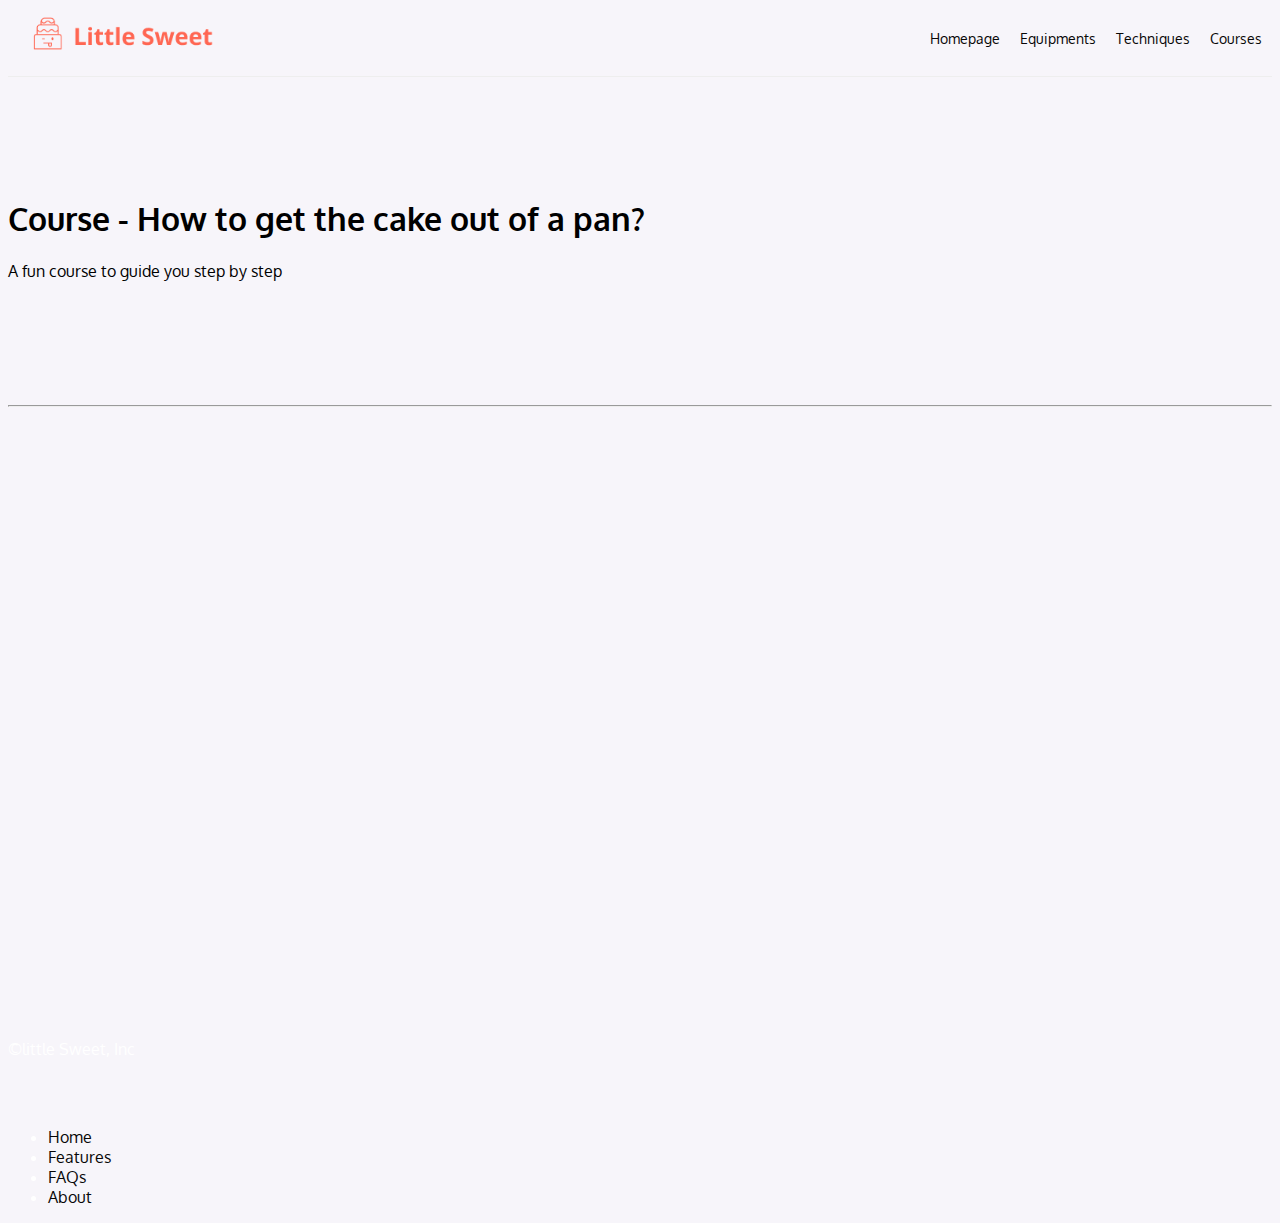
==== course.html @ b7f7381a "12/03 update error" ====
<!DOCTYPE html>
<html lang="en">
<head>
    <title>Little Sweet - How to make a chiffon cake?</title>
    <link href="https://cdn.jsdelivr.net/npm/bootstrap@5.2.3/dist/css/bootstrap.min.css" rel="stylesheet" integrity="sha384-rbsA2VBKQhggwzxH7pPCaAqO46MgnOM80zW1RWuH61DGLwZJEdK2Kadq2F9CUG65" crossorigin="anonymous">

    <link rel="preconnect" href="https://fonts.googleapis.com">
    <link rel="preconnect" href="https://fonts.gstatic.com" crossorigin>
    <link href="https://fonts.googleapis.com/css2?family=Oxygen:wght@300;400;700&display=swap" rel="stylesheet">
    <link rel="stylesheet" href="css/style-bootstrap.css">

    <script src="https://cdn.jsdelivr.net/npm/bootstrap@5.2.3/dist/js/bootstrap.bundle.min.js" integrity="sha384-kenU1KFdBIe4zVF0s0G1M5b4hcpxyD9F7jL+jjXkk+Q2h455rYXK/7HAuoJl+0I4" crossorigin="anonymous"></script>
</head>


<body>

    <header>
        <nav>
            <div class="nav-left-side">
                <img class ="icon" src="./asset/icon.png" alt="little-sweet">
            </div>
            <div class="nav-right-side">
                <a href="index.html">Homepage</a>
                <a href="">Equipments</a>
                <a href="">Techniques</a>
                <a href="course.html">Courses</a>
            </div>
    
        </nav>
    </header>

    <section class="py-5 text-center container">
        <div class="row py-lg-5">
          <div class="col-lg-8 col-md-8 mx-auto">
            <h1 class="fw-light">Course - How to get the cake out of a pan?</h1>
            <p class="lead text-muted">A fun course to guide you step by step
            </p>
          </div>
        </div>
      </section>


<hr class="featurette-divider">

<div class="container-xl">
    <div class="row">
        <iframe src="http://howtowhipeggwhite.com/wp-admin/admin-ajax.php?action=h5p_embed&id=7" width="958" height="564" frameborder="0" allowfullscreen="allowfullscreen" title="How to Get Cake Out of a Pan?"></iframe><script src="http://howtowhipeggwhite.com/wp-content/plugins/h5p/h5p-php-library/js/h5p-resizer.js" charset="UTF-8"></script>
    </div>
</div>



<div class="container">
    <footer class="d-flex flex-wrap justify-content-between align-items-center py-3 my-4 border-top">
      <p class="col-md-4 mb-0 text-muted">&copy;little Sweet, Inc</p>
  
      <a href="/" class="col-md-4 d-flex align-items-center justify-content-center mb-3 mb-md-0 me-md-auto link-dark text-decoration-none">
        <svg class="bi me-2" width="40" height="32"><use xlink:href="#bootstrap"/></svg>
      </a>
  
      <ul class="nav col-md-4 justify-content-end">
        <li class="nav-item"><a href="#" class="nav-link px-2 text-muted">Home</a></li>
        <li class="nav-item"><a href="#" class="nav-link px-2 text-muted">Features</a></li>
        <li class="nav-item"><a href="#" class="nav-link px-2 text-muted">FAQs</a></li>
        <li class="nav-item"><a href="#" class="nav-link px-2 text-muted">About</a></li>
      </ul>
    </footer>
  </div>
  
</body>
</html>
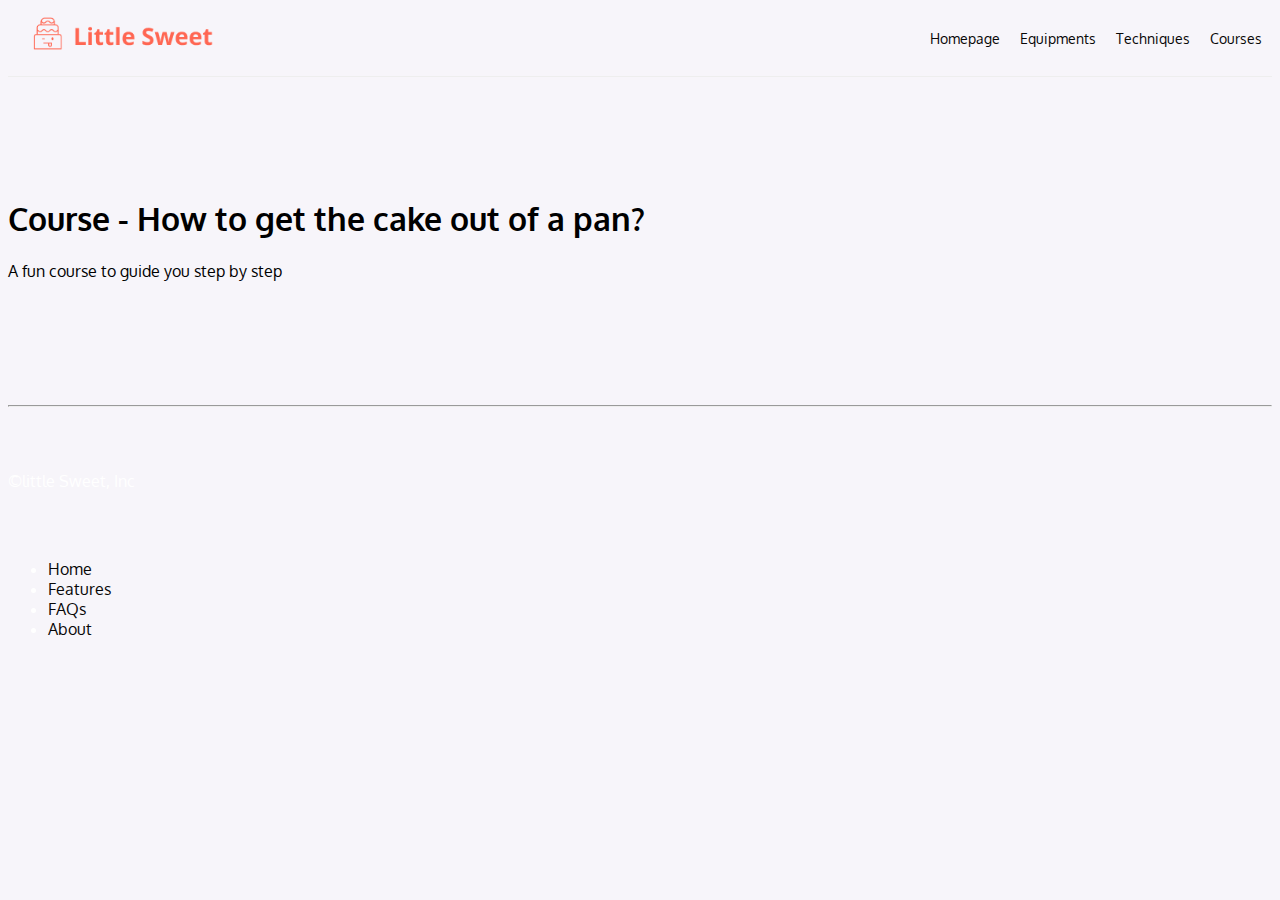
==== commit 5cba5493: "12/05" ====
--- a/course.html
+++ b/course.html
@@ -8,6 +8,7 @@
     <link rel="preconnect" href="https://fonts.gstatic.com" crossorigin>
     <link href="https://fonts.googleapis.com/css2?family=Oxygen:wght@300;400;700&display=swap" rel="stylesheet">
     <link rel="stylesheet" href="css/style-bootstrap.css">
+
 
     <script src="https://cdn.jsdelivr.net/npm/bootstrap@5.2.3/dist/js/bootstrap.bundle.min.js" integrity="sha384-kenU1KFdBIe4zVF0s0G1M5b4hcpxyD9F7jL+jjXkk+Q2h455rYXK/7HAuoJl+0I4" crossorigin="anonymous"></script>
 </head>
@@ -45,7 +46,7 @@
 
 <div class="container-xl">
     <div class="row">
-        <iframe src="http://howtowhipeggwhite.com/wp-admin/admin-ajax.php?action=h5p_embed&id=7" width="958" height="564" frameborder="0" allowfullscreen="allowfullscreen" title="How to Get Cake Out of a Pan?"></iframe><script src="http://howtowhipeggwhite.com/wp-content/plugins/h5p/h5p-php-library/js/h5p-resizer.js" charset="UTF-8"></script>
+        <!-- <iframe src="http://howtowhipeggwhite.com/wp-admin/admin-ajax.php?action=h5p_embed&id=7" width="958" height="564" frameborder="0" allowfullscreen="allowfullscreen" title="How to Get Cake Out of a Pan?"></iframe><script src="http://howtowhipeggwhite.com/wp-content/plugins/h5p/h5p-php-library/js/h5p-resizer.js" charset="UTF-8"></script> -->
     </div>
 </div>
 
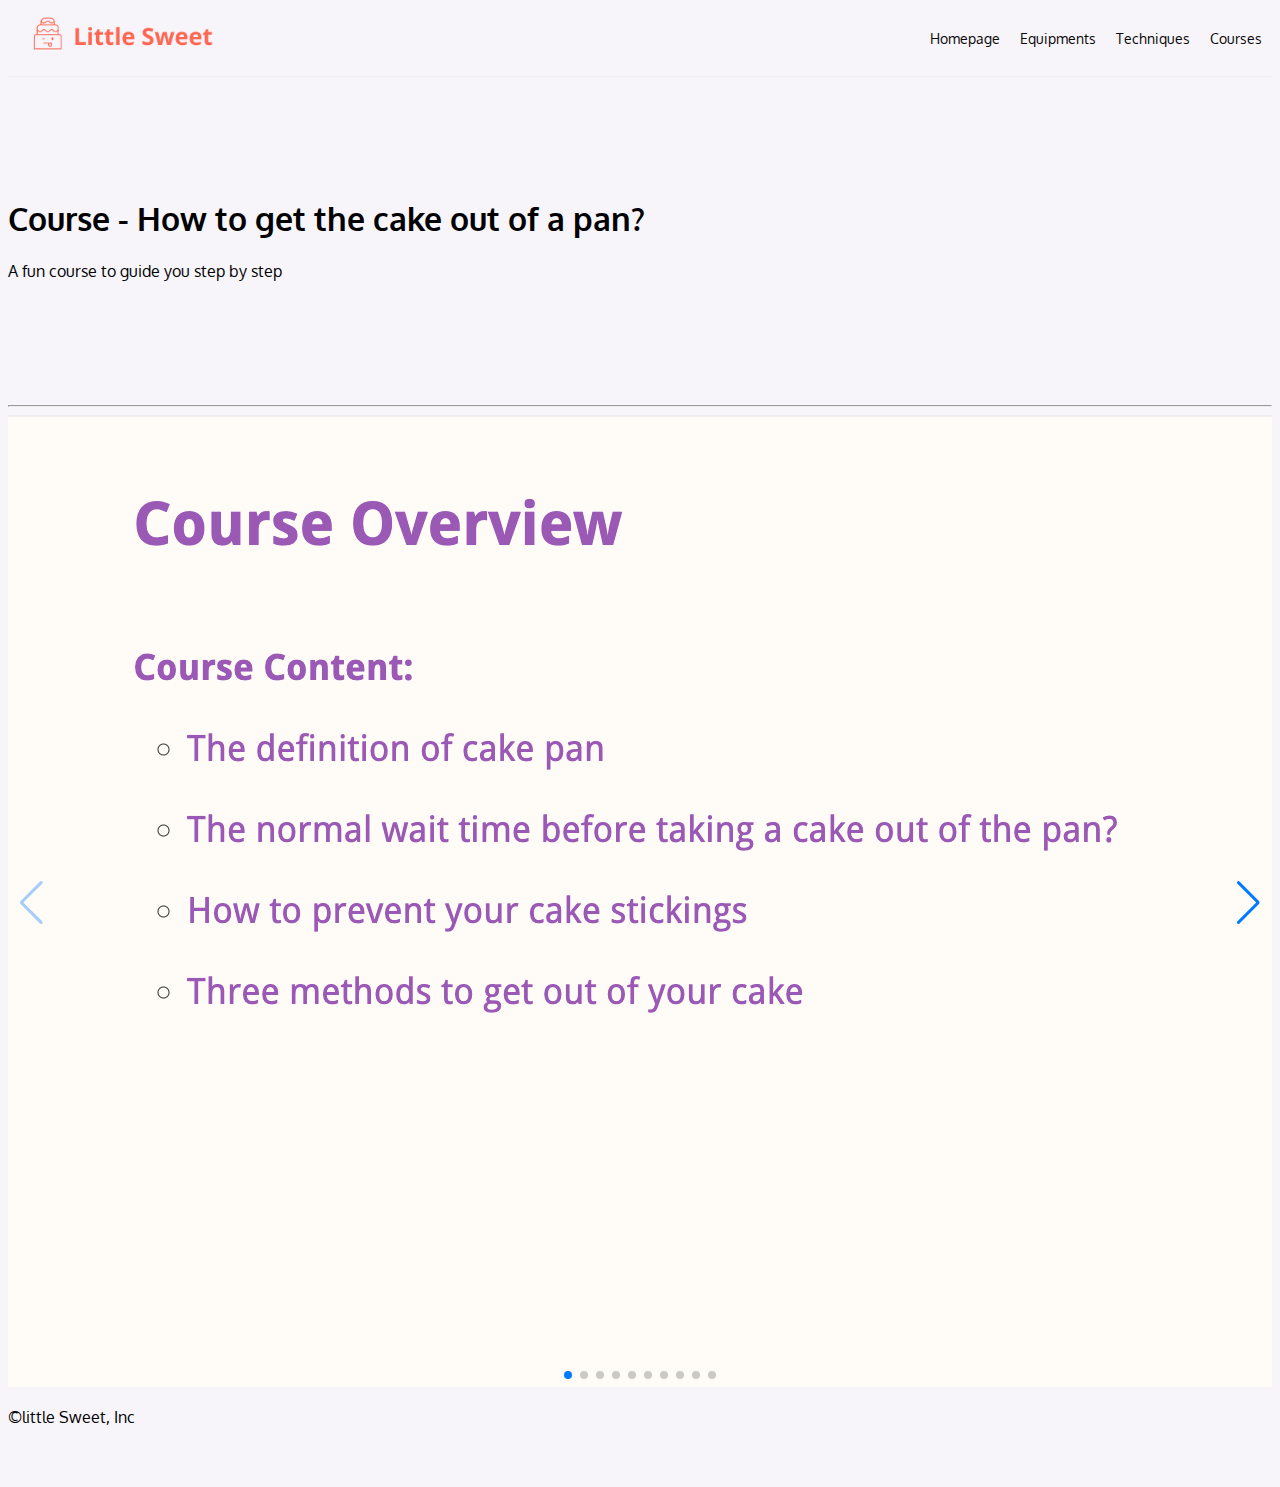
==== commit e927cd52: "12/09" ====
--- a/course.html
+++ b/course.html
@@ -8,6 +8,10 @@
     <link rel="preconnect" href="https://fonts.gstatic.com" crossorigin>
     <link href="https://fonts.googleapis.com/css2?family=Oxygen:wght@300;400;700&display=swap" rel="stylesheet">
     <link rel="stylesheet" href="css/style-bootstrap.css">
+
+    <link rel="stylesheet" href="https://cdn.jsdelivr.net/npm/swiper/swiper-bundle.min.css"/>
+    <script src="https://cdn.jsdelivr.net/npm/swiper/swiper-bundle.min.js"></script>
+    <script defer src="js/image-gallery.js"></script> 
 
 
     <script src="https://cdn.jsdelivr.net/npm/bootstrap@5.2.3/dist/js/bootstrap.bundle.min.js" integrity="sha384-kenU1KFdBIe4zVF0s0G1M5b4hcpxyD9F7jL+jjXkk+Q2h455rYXK/7HAuoJl+0I4" crossorigin="anonymous"></script>
@@ -22,11 +26,11 @@
                 <img class ="icon" src="./asset/icon.png" alt="little-sweet">
             </div>
             <div class="nav-right-side">
-                <a href="index.html">Homepage</a>
-                <a href="">Equipments</a>
-                <a href="">Techniques</a>
-                <a href="course.html">Courses</a>
-            </div>
+              <a href="index.html">Homepage</a>
+              <a href="equipment-spatula.html">Equipments</a>
+              <a href="technique.html">Techniques</a>
+              <a href="course.html">Courses</a>
+          </div>
     
         </nav>
     </header>
@@ -44,30 +48,37 @@
 
 <hr class="featurette-divider">
 
-<div class="container-xl">
-    <div class="row">
-        <!-- <iframe src="http://howtowhipeggwhite.com/wp-admin/admin-ajax.php?action=h5p_embed&id=7" width="958" height="564" frameborder="0" allowfullscreen="allowfullscreen" title="How to Get Cake Out of a Pan?"></iframe><script src="http://howtowhipeggwhite.com/wp-content/plugins/h5p/h5p-php-library/js/h5p-resizer.js" charset="UTF-8"></script> -->
-    </div>
+<div class="container-sm">
+  <div class="swiper mySwiper2">
+
+        <div class="swiper-wrapper">
+              <div class="swiper-slide"><img class="c-1" src="asset/c-1.png" ></div>
+              <div class="swiper-slide"><img class="c-1" src="asset/c-2.png" ></div>
+              <div class="swiper-slide"><img class="c-1" src="asset/c-3.png" ></div>
+              <div class="swiper-slide"><img class="c-1" src="asset/c-4.png" ></div>
+              <div class="swiper-slide"><img class="c-1" src="asset/c-5.png" ></div>
+              <div class="swiper-slide"><img class="c-1" src="asset/c-6.png" ></div>
+              <div class="swiper-slide"><img class="c-1" src="asset/c-7.png" ></div>
+              <div class="swiper-slide"><img class="c-1" src="asset/c-8.png" ></div>
+              <div class="swiper-slide"><img class="c-1" src="asset/c-9.png" ></div>
+              <div class="swiper-slide"><img class="c-1" src="asset/c-10.png" ></div>
+        </div>
+        <div class="swiper-pagination"></div>
+        <div class="swiper-button-next"></div>
+        <div class="swiper-button-prev"></div>
+
+  </div>
 </div>
 
 
+<div class="container">
+  <footer class="d-flex flex-wrap justify-content-between align-items-center py-3 my-4 border-top">
+    <p class="col-md-4 mb-0">&copy;little Sweet, Inc</p>
 
-<div class="container">
-    <footer class="d-flex flex-wrap justify-content-between align-items-center py-3 my-4 border-top">
-      <p class="col-md-4 mb-0 text-muted">&copy;little Sweet, Inc</p>
-  
-      <a href="/" class="col-md-4 d-flex align-items-center justify-content-center mb-3 mb-md-0 me-md-auto link-dark text-decoration-none">
-        <svg class="bi me-2" width="40" height="32"><use xlink:href="#bootstrap"/></svg>
-      </a>
-  
-      <ul class="nav col-md-4 justify-content-end">
-        <li class="nav-item"><a href="#" class="nav-link px-2 text-muted">Home</a></li>
-        <li class="nav-item"><a href="#" class="nav-link px-2 text-muted">Features</a></li>
-        <li class="nav-item"><a href="#" class="nav-link px-2 text-muted">FAQs</a></li>
-        <li class="nav-item"><a href="#" class="nav-link px-2 text-muted">About</a></li>
-      </ul>
-    </footer>
-  </div>
+      <svg class="bi me-2" width="40" height="32"><use xlink:href="#bootstrap"/></svg>
+    </a>
+
+  </footer>
   
 </body>
 </html>
